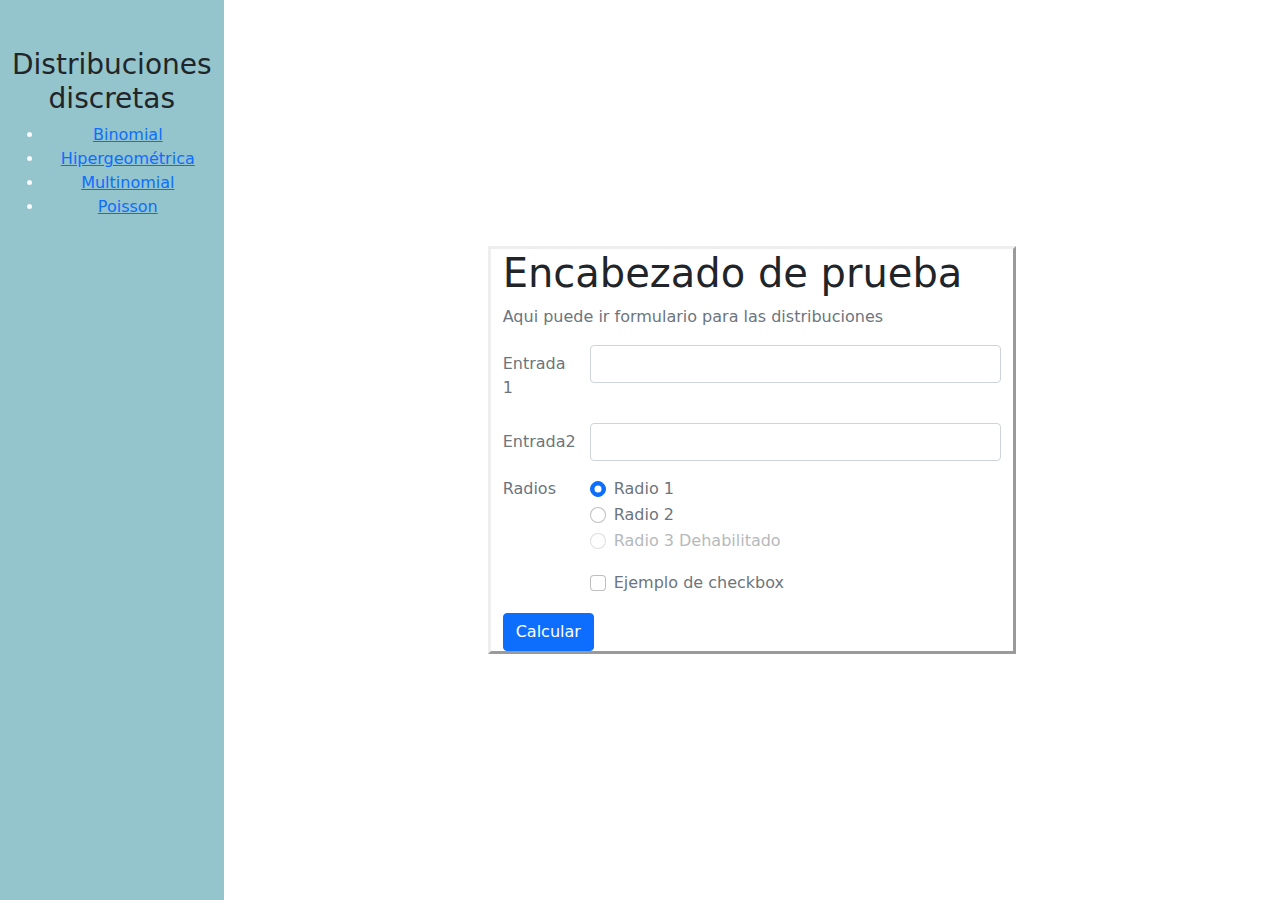
==== index.html @ 05464270 "Añadiendo bootstrap y plantilla de paginas" ====
<!DOCTYPE html>
<html lang="en">
  <head>
    <title>Calculadora de funciones para probabilidad discreta</title>
    <meta charset="UTF-8">
    <meta name="viewport" content="width=device-width, initial-scale=1">
    <link href="css/bootstrap.min.css" rel="stylesheet">
    <link href="css/main.css" rel="stylesheet">
    <style>
    .col-pixel-width-100{
  flex: 0 0 200px;
}
</style>
  </head>
  <body>
    <div class="container-fluid">
      <div class="row vh-100">
        <!-- Barra de navegación -->
        <div class="text-light 
          text-center 
          pt-5 col-pixel-width-100"
          style="background-color:var(--dark-sky-blue)">
          <h3 class="text-dark" >Distribuciones discretas</h3>
          <ul>
            <li><a href="binomial.html">Binomial</a></li>
          <li><a href="hiper.html">Hipergeométrica</a></li>
          <li><a href="multi.html">Multinomial</a></li>
          <li><a href="poisson.html">Poisson</a></li>
          </ul>
        </div>
        <div class="col">
          <div class="row h-100 justify-content-center">
            <div class="col-6 align-self-center" style="border-style:outset;">
              <div id="main" class="text-secondary">
                <!-- Aqui va el contenido principal-->
                <h1 class="text-dark">Encabezado de prueba</h1>
                <p>Aqui puede ir formulario para las distribuciones</p>
                <form id="formularioDistribucion">
                <div class="row mb-3">
                <label for="input1" class="col-sm-2 col-form-label">Entrada 1</label>
                <div class="col-sm-10">
                <input type="text" class="form-control" id="input1">
                </div>
                </div>
                <div class="row mb-3">
                <label for="input2" class="col-sm-2 col-form-label">Entrada2</label>
                <div class="col-sm-10">
                <input type="number" class="form-control" id="input2">
                </div>
                </div>
                <fieldset class="row mb-3">
                <legend class="col-form-label col-sm-2 pt-0">Radios</legend>
                <div class="col-sm-10">
                <div class="form-check">
                <input class="form-check-input" type="radio" name="gridRadios" id="gridRadios1" value="option1" checked>
                <label class="form-check-label" for="gridRadios1">
                Radio 1
                </label>
                </div>
                <div class="form-check">
                <input class="form-check-input" type="radio" name="gridRadios" id="gridRadios2" value="option2">
                <label class="form-check-label" for="gridRadios2">
                Radio 2
                </label>
                </div>
                <div class="form-check disabled">
                <input class="form-check-input" type="radio" name="gridRadios" id="gridRadios3" value="option3" disabled>
                <label class="form-check-label" for="gridRadios3">
                Radio 3 Dehabilitado
                </label>
                </div>
                </div>
                </fieldset>
                <div class="row mb-3">
                <div class="col-sm-10 offset-sm-2">
                <div class="form-check">
                <input class="form-check-input" type="checkbox" id="gridCheck1">
                <label class="form-check-label" for="gridCheck1">
                  Ejemplo de checkbox
                </label>
                </div>
                </div>
                </div>
                <button type="button" class="btn btn-primary">Calcular</button>
                </form>
                </form>
              </div>
            </div>
          </div>
        </div>
      </div>
    </div>
    <script src="js/bootstrap.bundle.min.js"></script>
  </body>
</html>
---- css/main.css ----
:root {
    /* CSS HEX */
    --black: #000100ff;
    --manatee: #a1a6b4ff;
    --dark-sky-blue: #94c5ccff;
    --beau-blue: #b4d2e7ff;
    --cultured: #f8f8f8ff;

    /* CSS HSL */
    --black: hsla(120, 100%, 0%, 1);
    --manatee: hsla(224, 11%, 67%, 1);
    --dark-sky-blue: hsla(188, 35%, 69%, 1);
    --beau-blue: hsla(205, 52%, 81%, 1);
    --cultured: hsla(0, 0%, 97%, 1);
}
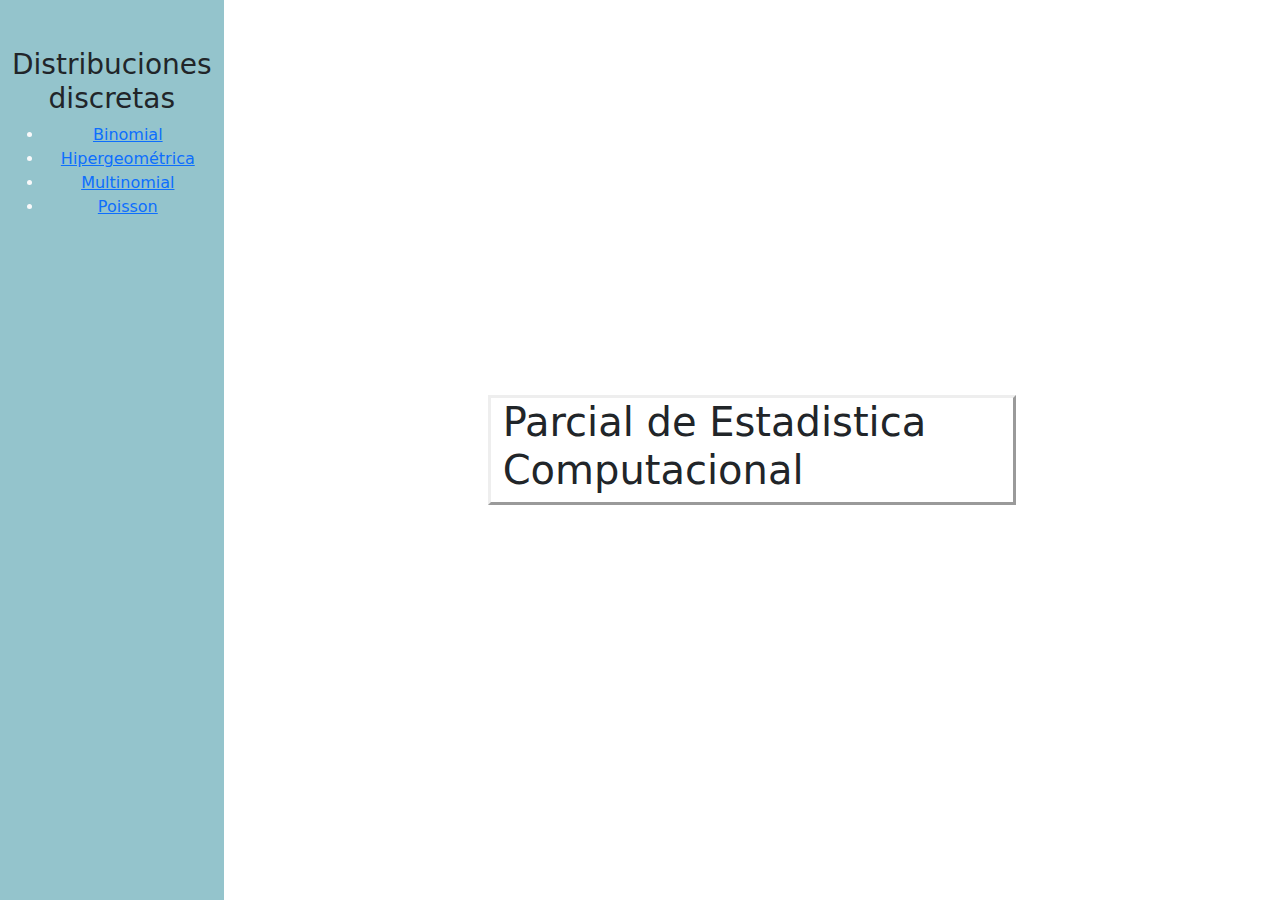
==== commit c16e0429: "Se agregan las distribuciones faltantes, y se deja el ejemplo entero de multinomial" ====
--- a/index.html
+++ b/index.html
@@ -33,57 +33,7 @@
             <div class="col-6 align-self-center" style="border-style:outset;">
               <div id="main" class="text-secondary">
                 <!-- Aqui va el contenido principal-->
-                <h1 class="text-dark">Encabezado de prueba</h1>
-                <p>Aqui puede ir formulario para las distribuciones</p>
-                <form id="formularioDistribucion">
-                <div class="row mb-3">
-                <label for="input1" class="col-sm-2 col-form-label">Entrada 1</label>
-                <div class="col-sm-10">
-                <input type="text" class="form-control" id="input1">
-                </div>
-                </div>
-                <div class="row mb-3">
-                <label for="input2" class="col-sm-2 col-form-label">Entrada2</label>
-                <div class="col-sm-10">
-                <input type="number" class="form-control" id="input2">
-                </div>
-                </div>
-                <fieldset class="row mb-3">
-                <legend class="col-form-label col-sm-2 pt-0">Radios</legend>
-                <div class="col-sm-10">
-                <div class="form-check">
-                <input class="form-check-input" type="radio" name="gridRadios" id="gridRadios1" value="option1" checked>
-                <label class="form-check-label" for="gridRadios1">
-                Radio 1
-                </label>
-                </div>
-                <div class="form-check">
-                <input class="form-check-input" type="radio" name="gridRadios" id="gridRadios2" value="option2">
-                <label class="form-check-label" for="gridRadios2">
-                Radio 2
-                </label>
-                </div>
-                <div class="form-check disabled">
-                <input class="form-check-input" type="radio" name="gridRadios" id="gridRadios3" value="option3" disabled>
-                <label class="form-check-label" for="gridRadios3">
-                Radio 3 Dehabilitado
-                </label>
-                </div>
-                </div>
-                </fieldset>
-                <div class="row mb-3">
-                <div class="col-sm-10 offset-sm-2">
-                <div class="form-check">
-                <input class="form-check-input" type="checkbox" id="gridCheck1">
-                <label class="form-check-label" for="gridCheck1">
-                  Ejemplo de checkbox
-                </label>
-                </div>
-                </div>
-                </div>
-                <button type="button" class="btn btn-primary">Calcular</button>
-                </form>
-                </form>
+                <h1 class="text-dark">Parcial de Estadistica Computacional</h1>
               </div>
             </div>
           </div>
